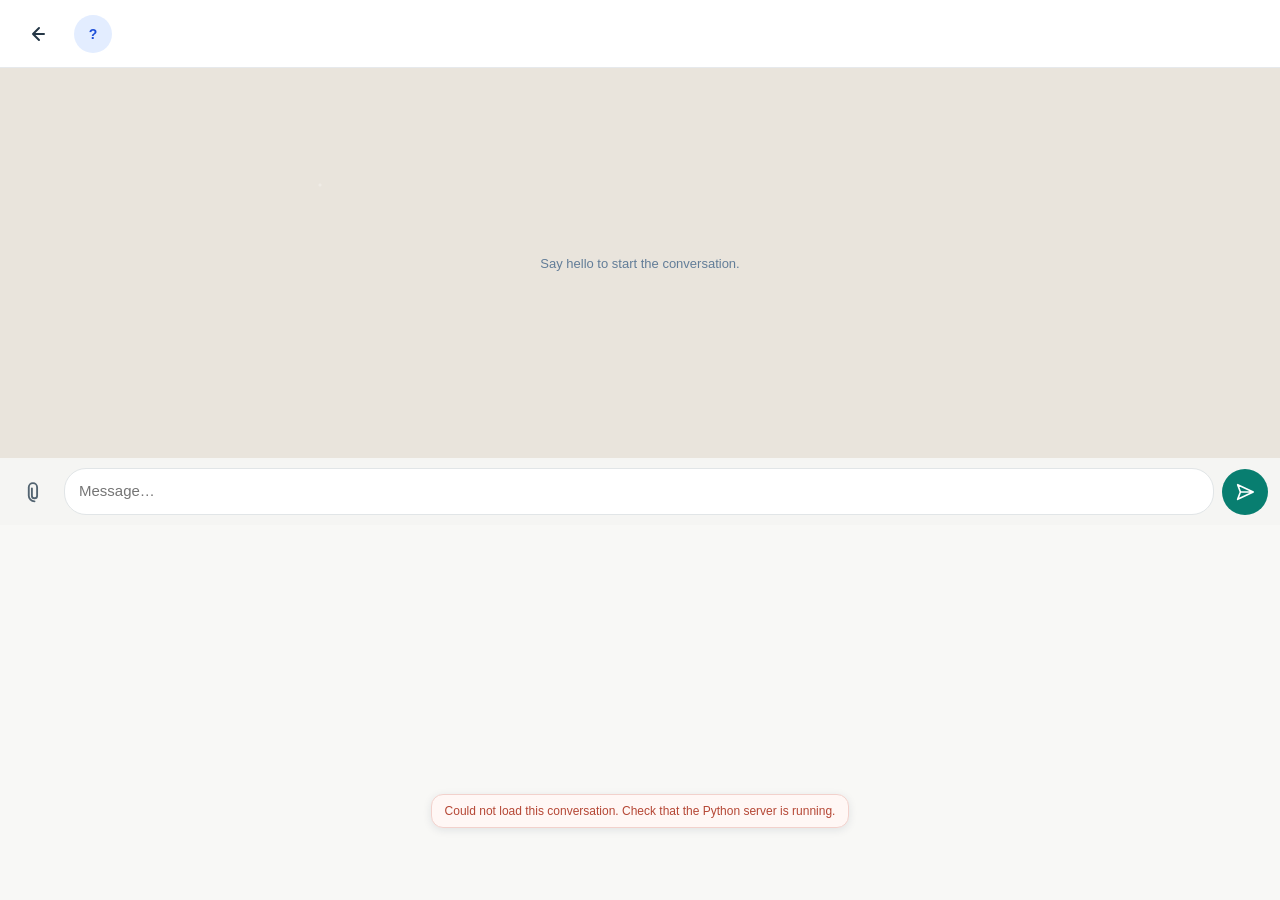
==== conversation.html @ 52c25d42 "feat: publish Murmur chat PWA Publish the current mobile-first chat app, Murmur branding, profile fe" ====
<!doctype html>
<html lang="en">
  <head>
    <meta charset="utf-8">
    <meta name="viewport" content="width=device-width, initial-scale=1">
    <meta name="theme-color" content="#176b61">
    <meta name="description" content="Private conversation history.">
    <title>Chat | Murmur</title>
    <link rel="manifest" href="./manifest.webmanifest">
    <link rel="icon" href="./icons/icon.svg" type="image/svg+xml">
    <link rel="apple-touch-icon" href="./icons/icon-192.png">
    <link rel="stylesheet" href="./styles.css">
    <script src="./app.js" defer></script>
  </head>
  <body class="conversation-body" data-page="conversation">
    <main class="page-shell conversation-shell">
      <section class="conversation-page" aria-labelledby="conversation-title">
        <header class="conversation-page-header">
          <button class="chat-back-button" id="back-to-chats-button" type="button" aria-label="Back to chats">
            <svg viewBox="0 0 24 24" aria-hidden="true"><path d="m15 18-6-6 6-6M9 12h11" /></svg>
          </button>
          <a class="thread-profile" id="thread-profile-link" href="./index.html">
            <span class="conversation-avatar thread-avatar" id="thread-avatar" aria-hidden="true">?</span>
            <div class="thread-profile-name">
              <h1 id="conversation-title"></h1>
            </div>
          </a>
        </header>

        <div class="chat-history conversation-history" id="chat-history" role="log" aria-label="Chat history" aria-live="polite" aria-relevant="additions">
          <p class="chat-empty" id="chat-empty">Say hello to start the conversation.</p>
        </div>
        <button class="button button-quiet load-older-button" id="load-older-button" type="button" hidden>Load earlier messages</button>
        <form class="chat-form conversation-form" id="chat-form">
          <label class="chat-attach-button" for="chat-image" aria-label="Attach an image">
            <svg viewBox="0 0 24 24" aria-hidden="true"><path d="M12 20.5a5.5 5.5 0 0 1-5.5-5.5V7a4 4 0 0 1 8 0v8a2.5 2.5 0 0 1-5 0V8" /></svg>
          </label>
          <input class="visually-hidden" id="chat-image" type="file" accept="image/jpeg,image/png,image/webp">
          <div class="chat-composer">
            <p class="chat-attachment-preview" id="chat-attachment-preview" hidden></p>
            <label class="visually-hidden" for="chat-message">Write a message or image caption</label>
            <textarea id="chat-message" name="message" maxlength="2000" rows="1" placeholder="Message…" enterkeyhint="send"></textarea>
          </div>
          <button class="chat-send-button" id="send-message-button" type="submit" aria-label="Send message">
            <svg viewBox="0 0 24 24" aria-hidden="true"><path d="m4 4 17 8-17 8 3-8-3-8Zm3 8h14" /></svg>
          </button>
        </form>
        <p class="chat-page-status" id="chat-status" role="status" aria-live="polite"></p>
      </section>
    </main>
  </body>
</html>
---- styles.css ----
:root {
  color-scheme: light;
  font-family: "Aptos", "Segoe UI", sans-serif;
  color: #102a43;
  background: #f5f8f7;
  font-synthesis: none;
  text-rendering: optimizeLegibility;
  -webkit-font-smoothing: antialiased;
  -moz-osx-font-smoothing: grayscale;
  font-optical-sizing: auto;
  font-weight: 400;
  --ink: #102a43;
  --muted: #627d98;
  --blue: #176b61;
}

* {
  box-sizing: border-box;
}

body {
  min-width: 320px;
  min-height: 100vh;
  min-height: 100dvh;
  margin: 0;
  background:
    radial-gradient(ellipse at 82% 10%, rgb(194 224 215 / 34%), transparent 30rem),
    #f5f8f7;
}

button {
  font: inherit;
}

[hidden] {
  display: none !important;
}

.page-shell {
  width: min(100% - 40px, 1056px);
  margin: 0 auto;
}

.auth-page {
  display: grid;
  align-items: center;
  justify-items: center;
  padding: 28px 16px;
}

.auth-shell {
  width: min(100%, 450px);
}

.auth-brand {
  margin: 0 0 26px 4px;
}

.auth-page-card {
  padding: 34px;
  border: 1px solid #e1e8f0;
  border-radius: 18px;
  background: rgb(255 255 255 / 94%);
  box-shadow: 0 18px 48px rgb(16 42 67 / 9%);
}

.auth-page-card h1 {
  margin: 12px 0;
  font-size: clamp(32px, 8vw, 42px);
  letter-spacing: -0.045em;
}

.auth-page-copy {
  margin: 0 0 24px;
  color: var(--muted);
  font-size: 14px;
  line-height: 1.6;
}

.auth-form.auth-form-single {
  gap: 0;
  padding: 0;
  border: 0;
  background: transparent;
}

.auth-form.auth-form-single label {
  margin-top: 13px;
}

.auth-form.auth-form-single input {
  margin-bottom: 0;
}

.auth-form.auth-form-single .field-hint {
  margin: 6px 0 0;
}

.auth-form.auth-form-single .button {
  width: 100%;
  min-height: 46px;
  align-self: stretch;
  margin-top: 22px;
}

.auth-page-card .auth-status {
  margin-top: 13px;
}

.status-error {
  color: #b54735 !important;
}

.auth-page-switch {
  margin: 18px 0 0;
  padding-top: 18px;
  border-top: 1px solid #e9eef4;
  color: var(--muted);
  font-size: 13px;
  text-align: center;
}

.auth-page-switch a {
  color: #1d4ed8;
  font-weight: 700;
  text-decoration: none;
}

.auth-page-switch a:hover {
  text-decoration: underline;
}

.auth-page-footnote {
  margin: 20px 0 0;
  color: var(--muted);
  font-size: 12px;
  text-align: center;
}

.topbar {
  display: flex;
  min-height: 84px;
  align-items: center;
  justify-content: space-between;
  border-bottom: 1px solid #dbe3ec;
}

.brand {
  display: inline-flex;
  align-items: center;
  gap: 11px;
  color: var(--ink);
  font-family: "Aptos Display", "Segoe UI", sans-serif;
  font-size: 16px;
  font-weight: 800;
  text-decoration: none;
}

.brand-mark {
  display: grid;
  width: 34px;
  height: 34px;
  place-items: center;
  border-radius: 11px;
  background: var(--ink);
  color: white;
  font-size: 15px;
}

.brand-logo {
  display: block;
  width: 38px;
  height: 38px;
  flex: 0 0 auto;
  border-radius: 12px;
}

.topbar-note,
.footer {
  color: var(--muted);
  font-size: 13px;
}

.welcome {
  max-width: 680px;
  padding: 76px 0 44px;
}

.eyebrow,
.card-label {
  margin: 0;
  color: var(--blue);
  font-size: 12px;
  font-weight: 700;
  letter-spacing: 0.11em;
  text-transform: uppercase;
}

h1,
h2 {
  font-family: "Aptos Display", "Segoe UI", sans-serif;
}

h1 {
  margin: 17px 0 16px;
  font-size: clamp(38px, 6vw, 60px);
  font-weight: 800;
  letter-spacing: -0.055em;
  line-height: 1.08;
}

h1 span {
  color: #486581;
}

.intro {
  max-width: 570px;
  margin: 0;
  color: #486581;
  font-size: 16px;
  line-height: 1.75;
}

.auth-panel {
  margin-bottom: 20px;
  padding: 26px;
  border: 1px solid #e1e8f0;
  border-radius: 18px;
  background: rgb(255 255 255 / 92%);
  box-shadow: 0 12px 30px rgb(16 42 67 / 4%);
}

.auth-heading {
  max-width: 610px;
}

.auth-heading h2 {
  margin: 8px 0;
}

.auth-heading .card-copy {
  margin-bottom: 20px;
}

.auth-forms {
  display: grid;
  grid-template-columns: repeat(2, minmax(0, 1fr));
  gap: 14px;
}

.auth-form {
  display: flex;
  flex-direction: column;
  align-items: stretch;
  padding: 19px;
  border: 1px solid #e9eef4;
  border-radius: 12px;
  background: #f7f9fc;
}

.auth-form h3 {
  margin: 0 0 15px;
  color: var(--ink);
  font-family: "Aptos Display", "Segoe UI", sans-serif;
  font-size: 17px;
}

.auth-form label {
  margin: 0 0 6px;
  color: #486581;
  font-size: 12px;
  font-weight: 600;
}

.auth-form input {
  width: 100%;
  min-height: 42px;
  margin-bottom: 12px;
  padding: 9px 11px;
  border: 1px solid #dbe3ec;
  border-radius: 8px;
  background: white;
  color: var(--ink);
  font: inherit;
  font-size: 13px;
}

.auth-form input:focus-visible {
  outline: 3px solid rgb(37 99 235 / 25%);
  outline-offset: 2px;
}

.field-hint {
  margin: -7px 0 12px;
  color: var(--muted);
  font-size: 11px;
  line-height: 1.45;
}

.auth-form .button {
  align-self: flex-start;
  margin-top: auto;
}

.auth-status {
  min-height: 19px;
  margin: 15px 0 0;
  color: var(--muted);
  font-size: 12px;
  line-height: 1.5;
}

.auth-status.status-error {
  color: #b54735;
}

.visually-hidden {
  position: absolute;
  width: 1px;
  height: 1px;
  overflow: hidden;
  clip: rect(0, 0, 0, 0);
  white-space: nowrap;
  clip-path: inset(50%);
}

.chat-panel {
  display: flex;
  min-height: 490px;
  flex-direction: column;
  margin-bottom: 20px;
  padding: 25px;
  border: 1px solid #e1e8f0;
  border-radius: 18px;
  background: rgb(255 255 255 / 92%);
  box-shadow: 0 12px 30px rgb(16 42 67 / 4%);
  scroll-margin-top: 20px;
}

.chat-header {
  display: flex;
  min-height: 48px;
  align-items: center;
  justify-content: space-between;
  gap: 12px;
}

.chat-header h2 {
  margin-bottom: 0;
}

.chat-account {
  display: flex;
  flex-wrap: wrap;
  align-items: center;
  justify-content: flex-end;
  gap: 8px 12px;
}

.chat-account-name {
  color: var(--ink);
  font-size: 12px;
  font-weight: 700;
}

.chat-account-profile {
  display: inline-flex;
  min-width: 0;
  align-items: center;
  gap: 8px;
  color: inherit;
  text-decoration: none;
}

.chat-account-profile:hover .chat-account-name {
  color: var(--blue);
}

.account-avatar {
  width: 34px;
  height: 34px;
  font-size: 12px;
}

.conversation-avatar,
.profile-avatar {
  position: relative;
  overflow: hidden;
}

.avatar-photo {
  position: absolute;
  inset: 0;
  width: 100%;
  height: 100%;
  border-radius: inherit;
  object-fit: cover;
}

.inbox-heading {
  padding: 48px 0 25px;
}

.inbox-heading h1 {
  margin: 10px 0 8px;
  font-size: clamp(36px, 6vw, 52px);
}

.inbox-heading h1 span {
  color: var(--blue);
}

.inbox-panel {
  min-height: 360px;
}

.inbox-page {
  width: min(100% - 48px, 960px);
  padding-bottom: 52px;
}

.inbox-page .topbar {
  min-height: 76px;
  border-bottom-color: #e4ebe8;
}

.inbox-page .brand {
  gap: 10px;
  font-size: 19px;
  letter-spacing: -0.035em;
}

.inbox-page .brand-logo {
  width: 40px;
  height: 40px;
  border-radius: 13px;
}

.inbox-page .chat-account {
  gap: 12px;
}

.inbox-page .chat-account-profile {
  padding: 5px 10px 5px 5px;
  border: 1px solid #e7ecea;
  border-radius: 999px;
  background: rgb(255 255 255 / 85%);
}

.inbox-page .chat-account-profile:hover {
  border-color: #c8ded9;
  background: white;
}

.inbox-page .account-avatar {
  width: 32px;
  height: 32px;
}

.inbox-page .signout-button {
  min-height: 38px;
  border-color: #e3e9e7;
  border-radius: 999px;
}

.inbox-page .inbox-heading {
  padding: 62px 0 34px;
}

.inbox-page .inbox-heading .eyebrow {
  color: #176b61;
  font-size: 10px;
  letter-spacing: 0.16em;
}

.inbox-page .inbox-heading h1 {
  margin: 14px 0 12px;
  font-size: clamp(42px, 6vw, 64px);
  letter-spacing: -0.065em;
  line-height: 1.04;
}

.inbox-page .inbox-heading h1 span {
  color: #77958d;
}

.inbox-page .inbox-heading .intro {
  max-width: 490px;
  font-size: 15px;
  line-height: 1.65;
}

.inbox-page .inbox-panel {
  min-height: 420px;
  margin: 0;
  padding: 27px 30px 19px;
  border-color: #e5ebe8;
  border-radius: 20px;
  background: #fff;
  box-shadow: 0 18px 55px rgb(26 61 53 / 6%);
}

.inbox-section-heading {
  display: grid;
  grid-template-columns: minmax(170px, 0.75fr) minmax(260px, 1fr);
  align-items: end;
  gap: 20px;
  padding-bottom: 24px;
  border-bottom: 1px solid #edf0ee;
}

.inbox-section-heading .card-label {
  color: #7b8c87;
  font-size: 9px;
  letter-spacing: 0.16em;
}

.inbox-section-heading h2 {
  margin: 7px 0 0;
  font-size: 24px;
  letter-spacing: -0.045em;
}

.inbox-new-chat {
  width: 100%;
  justify-self: end;
  padding: 0;
  border: 0;
  background: transparent;
}

.inbox-new-chat > label {
  margin-bottom: 7px;
  color: #51635e;
  font-size: 11px;
}

.inbox-page .new-chat-controls {
  gap: 8px;
}

.inbox-page .new-chat-controls input {
  min-height: 46px;
  padding: 10px 15px;
  border-color: #e3e9e7;
  border-radius: 12px;
  background: #f8faf9;
  font-size: 13px;
  transition: border-color 140ms ease, background-color 140ms ease, box-shadow 140ms ease;
}

.inbox-page .new-chat-controls input:focus {
  border-color: #77aaa0;
  outline: 0;
  background: #fff;
  box-shadow: 0 0 0 4px rgb(23 107 97 / 10%);
}

.inbox-start-button {
  display: inline-flex;
  min-height: 46px;
  align-items: center;
  gap: 7px;
  padding: 0 14px;
  border-radius: 12px;
  background: #176b61;
  white-space: nowrap;
}

.inbox-start-button:hover:not(:disabled) {
  background: #12584f;
}

.inbox-start-button > span:first-child {
  font-size: 20px;
  font-weight: 400;
  line-height: 1;
}

.inbox-page .new-chat-status {
  min-height: 14px;
  margin-top: 6px;
}

.inbox-page .user-search-results {
  margin-top: 7px;
  border-color: #e5ebe8;
  border-radius: 12px;
  box-shadow: 0 8px 24px rgb(16 42 67 / 8%);
}

.inbox-conversation-list {
  flex: 1;
  gap: 3px;
  padding-top: 10px;
}

.inbox-conversation-list .conversation-item {
  grid-template-columns: 48px minmax(0, 1fr) auto;
  min-height: 74px;
  padding: 12px 10px;
  border: 1px solid transparent;
  border-radius: 14px;
  transition: background-color 140ms ease, border-color 140ms ease, transform 140ms ease;
}

.inbox-conversation-list .conversation-item:hover {
  transform: translateY(-1px);
  border-color: #e8eeeb;
  background: #f8faf9;
}

.inbox-conversation-list .conversation-item-unread {
  border-color: #e3eee8;
  background: #f4f9f6;
}

.inbox-conversation-list .conversation-avatar {
  width: 48px;
  height: 48px;
  background: #e5f2ed;
  color: #176b61;
}

.inbox-conversation-list .conversation-item-name {
  font-size: 14px;
}

.inbox-conversation-list .conversation-item-preview {
  font-size: 12px;
}

.inbox-conversation-list .conversation-item-meta {
  min-width: 56px;
  align-items: flex-end;
  align-self: stretch;
  justify-content: space-between;
  padding: 3px 0;
  font-size: 11px;
}

.inbox-page .conversation-list-empty {
  display: grid;
  min-height: 205px;
  align-content: center;
  justify-items: center;
  gap: 9px;
  padding: 24px 10px;
  color: #71817b;
  text-align: center;
}

.inbox-empty-icon {
  display: grid;
  width: 52px;
  height: 52px;
  place-items: center;
  margin-bottom: 3px;
  border-radius: 18px;
  background: #eaf4f0;
  color: #176b61;
  font-size: 26px;
}

.inbox-page .conversation-list-empty strong {
  color: #314b43;
  font-size: 15px;
}

.inbox-page .conversation-list-empty > span:last-child {
  max-width: 270px;
  font-size: 12px;
  line-height: 1.55;
}

.inbox-page > .chat-connection {
  align-self: flex-end;
  margin-top: 10px;
  color: #74857f;
  font-size: 10px;
}

.inbox-page > .chat-connection::before {
  width: 6px;
  height: 6px;
}

.inbox-page > .chat-connection.status-error {
  align-self: stretch;
  justify-content: center;
  margin: 12px 0 0;
  padding: 10px 12px;
  border: 1px solid #f2d1cc;
  border-radius: 10px;
  background: #fff7f5;
  font-size: 12px;
}

.inbox-feature-grid {
  margin: 20px 0;
}

.inbox-feature-grid .feature-card {
  min-height: 320px;
}

.conversation-shell {
  max-width: 920px;
}

.conversation-page {
  display: flex;
  min-height: min(730px, calc(100vh - 150px));
  min-height: min(730px, calc(100dvh - 150px));
  flex-direction: column;
  margin: 30px 0 20px;
  padding: 24px;
  border: 1px solid #e1e8f0;
  border-radius: 18px;
  background: rgb(255 255 255 / 94%);
  box-shadow: 0 12px 30px rgb(16 42 67 / 4%);
}

.conversation-page-header {
  display: grid;
  grid-template-columns: auto minmax(0, 1fr) auto;
  align-items: center;
  gap: 16px;
  padding-bottom: 16px;
  border-bottom: 1px solid #e9eef4;
}

.conversation-page-header .back-to-chats-button {
  justify-self: start;
}

.conversation-page-header .thread-person {
  min-width: 0;
}

.conversation-page-header .thread-person h1 {
  overflow: hidden;
  margin: 5px 0 0;
  font-size: 20px;
  letter-spacing: -0.02em;
  text-overflow: ellipsis;
  white-space: nowrap;
}

.conversation-page-header .chat-connection {
  justify-self: end;
}

.conversation-header-actions {
  display: flex;
  min-width: 0;
  align-items: flex-end;
  flex-direction: column;
  gap: 6px;
}

.conversation-header-actions .notification-toggle {
  min-height: 34px;
  padding: 0 10px;
  font-size: 11px;
}

.notification-status {
  min-height: 14px;
  margin: 0;
  color: var(--muted);
  font-size: 10px;
  line-height: 1.4;
  text-align: right;
}

.notification-status.status-error {
  color: #b54735;
}

.conversation-history {
  max-height: none;
  min-height: 260px;
  margin: 18px 0 12px;
}

.conversation-form {
  padding-top: 5px;
}

.conversation-body {
  overflow: hidden;
  background: #e9e4dc;
}

.conversation-body .conversation-shell {
  width: 100%;
  max-width: none;
  height: 100vh;
  height: 100dvh;
  margin: 0;
}

.conversation-body .conversation-page {
  width: 100%;
  height: 100%;
  min-height: 0;
  margin: 0;
  padding: 0;
  overflow: hidden;
  border: 0;
  border-radius: 0;
  background: #f8f8f6;
  box-shadow: none;
}

.conversation-body .conversation-page-header {
  display: flex;
  min-height: 68px;
  flex: 0 0 auto;
  gap: 8px;
  padding: 8px 14px;
  border-bottom: 1px solid #e6e9ec;
  background: #fff;
}

.chat-back-button {
  display: grid;
  width: 44px;
  height: 44px;
  flex: 0 0 auto;
  place-items: center;
  border: 0;
  border-radius: 50%;
  background: transparent;
  color: #253746;
  cursor: pointer;
}

.chat-back-button:hover,
.chat-back-button:focus-visible {
  background: #f0f3f5;
}

.chat-back-button:focus-visible,
.thread-profile:focus-visible {
  outline: 3px solid rgb(37 99 235 / 30%);
  outline-offset: 2px;
}

.chat-back-button svg {
  width: 24px;
  height: 24px;
  fill: none;
  stroke: currentColor;
  stroke-linecap: round;
  stroke-linejoin: round;
  stroke-width: 2;
}

.thread-profile {
  display: flex;
  min-width: 0;
  flex: 1;
  align-items: center;
  gap: 11px;
  padding: 2px 8px;
  border-radius: 12px;
  color: var(--ink);
  text-decoration: none;
}

.thread-profile:hover {
  background: #f7f9fa;
}

.thread-avatar {
  width: 46px;
  height: 46px;
}

.thread-profile-name {
  display: grid;
  min-width: 0;
  gap: 3px;
  font-size: 15px;
  font-weight: 700;
}

.thread-profile-name h1 {
  overflow: hidden;
  margin: 0;
  color: var(--ink);
  font-family: inherit;
  font-size: 15px;
  font-weight: 700;
  letter-spacing: 0;
  text-overflow: ellipsis;
  white-space: nowrap;
}

.conversation-body .conversation-history {
  min-height: 0;
  margin: 0;
  padding: 16px clamp(12px, 4vw, 48px);
  border: 0;
  border-radius: 0;
  background:
    radial-gradient(circle at 25% 30%, rgb(255 255 255 / 28%) 0 1px, transparent 2px),
    #e9e4dc;
}

.conversation-body .chat-message {
  max-width: min(82%, 560px);
  padding: 8px 10px;
  border-color: #e4e7e9;
  border-radius: 12px 12px 12px 3px;
  box-shadow: 0 1px 1px rgb(16 42 67 / 7%);
}

.conversation-body .chat-message-own {
  border-color: #d4ead8;
  border-radius: 12px 12px 3px 12px;
  background: #d9fdd3;
}

.chat-message-image-link {
  display: block;
  max-width: min(100%, 480px);
  margin: 5px 0;
  overflow: hidden;
  border-radius: 8px;
}

.chat-message-image {
  display: block;
  width: 100%;
  max-height: min(55vh, 500px);
  object-fit: contain;
}

.conversation-body .conversation-form {
  flex: 0 0 auto;
  align-items: flex-end;
  gap: 8px;
  margin: 0;
  padding: 10px 12px calc(10px + env(safe-area-inset-bottom));
  background: #f5f5f3;
}

.chat-attach-button {
  display: grid;
  width: 44px;
  height: 44px;
  flex: 0 0 auto;
  place-items: center;
  border-radius: 50%;
  color: #536471;
  cursor: pointer;
}

.chat-attach-button:hover,
.chat-attach-button:focus-within {
  background: #e9ecee;
}

.chat-attach-button svg {
  width: 25px;
  height: 25px;
  fill: none;
  stroke: currentColor;
  stroke-linecap: round;
  stroke-linejoin: round;
  stroke-width: 1.8;
}

.chat-composer {
  display: flex;
  min-width: 0;
  min-height: 44px;
  flex: 1;
  align-items: stretch;
  flex-direction: column;
  padding: 0 14px;
  border: 1px solid #e1e5e7;
  border-radius: 22px;
  background: #fff;
}

.chat-composer .chat-message-input,
.conversation-body .chat-form textarea {
  width: 100%;
  min-width: 0;
  min-height: 42px;
  max-height: 130px;
  padding: 11px 0;
  resize: none;
  border: 0;
  border-radius: 0;
  outline: 0;
  background: transparent;
  font-size: 15px;
}

.conversation-body .chat-form textarea:focus-visible {
  outline: 0;
}

.chat-attachment-preview {
  overflow: hidden;
  margin: 8px 0 0;
  color: var(--muted);
  font-size: 12px;
  text-overflow: ellipsis;
  white-space: nowrap;
}

.chat-send-button {
  display: grid;
  width: 46px;
  height: 46px;
  flex: 0 0 auto;
  place-items: center;
  border: 0;
  border-radius: 50%;
  background: #087e70;
  color: #fff;
  cursor: pointer;
}

.chat-send-button:hover:not(:disabled) {
  background: #066b60;
}

.chat-send-button:focus-visible {
  outline: 3px solid rgb(8 126 112 / 35%);
  outline-offset: 2px;
}

.chat-send-button:disabled {
  cursor: wait;
  opacity: 0.6;
}

.chat-send-button svg {
  width: 22px;
  height: 22px;
  fill: none;
  stroke: currentColor;
  stroke-linecap: round;
  stroke-linejoin: round;
  stroke-width: 1.8;
}

.chat-page-status {
  position: fixed;
  z-index: 2;
  right: 12px;
  bottom: calc(72px + env(safe-area-inset-bottom));
  left: 12px;
  width: fit-content;
  max-width: calc(100% - 24px);
  margin: 0 auto;
  padding: 0;
  color: var(--muted);
  font-size: 12px;
  pointer-events: none;
}

.chat-page-status:not(.status-error) {
  visibility: hidden;
}

.chat-page-status.status-error {
  padding: 9px 13px;
  border: 1px solid #f2d1cc;
  border-radius: 12px;
  background: #fff7f5;
  box-shadow: 0 2px 8px rgb(16 42 67 / 10%);
}

.profile-shell {
  width: min(100% - 32px, 500px);
  min-height: 100vh;
  min-height: 100dvh;
  padding: 24px 0;
}

.profile-back-button {
  display: inline-flex;
  align-items: center;
  gap: 8px;
  margin-bottom: 24px;
  text-decoration: none;
}

.profile-card {
  display: flex;
  min-height: 390px;
  align-items: center;
  flex-direction: column;
  justify-content: center;
  padding: 32px 22px;
  border: 1px solid #e1e8f0;
  border-radius: 20px;
  background: rgb(255 255 255 / 94%);
  box-shadow: 0 12px 30px rgb(16 42 67 / 6%);
  text-align: center;
}

.profile-avatar {
  display: grid;
  width: 132px;
  height: 132px;
  place-items: center;
  border-radius: 50%;
  background: #e3edff;
  color: #1d4ed8;
  font-size: 48px;
  font-weight: 700;
}

.profile-card h1 {
  max-width: 100%;
  margin: 20px 0 4px;
  overflow-wrap: anywhere;
  font-size: clamp(25px, 7vw, 34px);
}

.profile-label {
  margin: 0;
  color: var(--muted);
  font-size: 13px;
}

.profile-photo-form {
  display: grid;
  justify-items: center;
  gap: 12px;
  margin-top: 24px;
}

.profile-photo-button {
  display: inline-flex;
  align-items: center;
}

.profile-photo-selection {
  max-width: 100%;
  margin: 0;
  overflow-wrap: anywhere;
  color: var(--muted);
  font-size: 12px;
}

.profile-status {
  min-height: 18px;
  margin: 14px 0 0;
  color: var(--muted);
  font-size: 12px;
}

.profile-status.status-error {
  color: #b54735;
}

.chat-layout {
  display: grid;
  min-height: 410px;
  flex: 1;
  grid-template-columns: minmax(230px, 0.8fr) minmax(0, 1.5fr);
  margin-top: 20px;
  overflow: hidden;
  border: 1px solid #e1e8f0;
  border-radius: 13px;
  background: white;
}

.chat-sidebar {
  display: flex;
  min-width: 0;
  flex-direction: column;
  padding: 15px;
  border-right: 1px solid #e1e8f0;
  background: #fbfcfe;
}

.new-chat-form {
  padding-bottom: 15px;
  border-bottom: 1px solid #e9eef4;
}

.new-chat-form label,
.conversation-list-label {
  display: block;
  margin: 0 0 8px;
  color: #486581;
  font-size: 12px;
  font-weight: 700;
}

.new-chat-controls {
  display: flex;
  gap: 7px;
}

.new-chat-controls input {
  width: 100%;
  min-width: 0;
  min-height: 40px;
  padding: 8px 10px;
  border: 1px solid #dbe3ec;
  border-radius: 8px;
  color: var(--ink);
  font: inherit;
  font-size: 12px;
}

.new-chat-controls input:focus-visible {
  outline: 3px solid rgb(37 99 235 / 25%);
  outline-offset: 2px;
}

.new-chat-controls .button {
  min-height: 40px;
  padding: 0 12px;
  font-size: 12px;
}

.user-search-results {
  display: grid;
  max-height: 270px;
  overflow-y: auto;
  margin: 8px 0 0;
  padding: 0;
  border: 1px solid #e1e8f0;
  border-radius: 10px;
  background: white;
  list-style: none;
}

.user-search-results[hidden] {
  display: none;
}

.user-search-results li + li {
  border-top: 1px solid #e9eef4;
}

.user-search-result {
  display: grid;
  width: 100%;
  min-height: 56px;
  grid-template-columns: 38px minmax(0, 1fr) auto;
  align-items: center;
  gap: 10px;
  padding: 8px 10px;
  border: 0;
  background: transparent;
  color: var(--ink);
  cursor: pointer;
  text-align: left;
}

.user-search-result:hover,
.user-search-result:focus-visible {
  background: #f3f7ff;
}

.user-search-result:focus-visible {
  outline: 3px solid rgb(37 99 235 / 30%);
  outline-offset: -3px;
}

.user-search-result-name {
  overflow: hidden;
  font-size: 13px;
  font-weight: 700;
  text-overflow: ellipsis;
  white-space: nowrap;
}

.user-search-result-action {
  color: #2563eb;
  font-size: 12px;
  font-weight: 700;
}

.new-chat-status {
  min-height: 16px;
  margin: 7px 0 0;
  color: var(--muted);
  font-size: 11px;
  line-height: 1.45;
}

.new-chat-status.status-error {
  color: #b54735;
}

.conversation-list-label {
  margin: 15px 0 7px;
}

.conversation-list {
  display: flex;
  min-height: 0;
  flex-direction: column;
  gap: 4px;
  overflow-y: auto;
}

.conversation-list-empty {
  margin: 8px 0;
  color: var(--muted);
  font-size: 12px;
  line-height: 1.5;
}

.conversation-item {
  display: grid;
  width: 100%;
  min-width: 0;
  grid-template-columns: 38px minmax(0, 1fr) auto;
  align-items: center;
  gap: 10px;
  padding: 9px 8px;
  border: 0;
  border-radius: 10px;
  background: transparent;
  color: inherit;
  cursor: pointer;
  text-align: left;
}

.conversation-item:hover,
.conversation-item-active {
  background: #edf4ff;
}

.conversation-item-unread .conversation-item-name,
.conversation-item-unread .conversation-item-preview {
  color: var(--ink);
  font-weight: 700;
}

.conversation-item:focus-visible {
  outline: 3px solid rgb(37 99 235 / 30%);
  outline-offset: 1px;
}

.conversation-avatar {
  display: grid;
  width: 38px;
  height: 38px;
  flex: 0 0 auto;
  place-items: center;
  border-radius: 50%;
  background: #e3edff;
  color: #1d4ed8;
  font-size: 14px;
  font-weight: 700;
}

.conversation-item-details {
  display: grid;
  min-width: 0;
  gap: 4px;
}

.conversation-item-name,
.conversation-item-preview {
  overflow: hidden;
  text-overflow: ellipsis;
  white-space: nowrap;
}

.conversation-item-name {
  color: var(--ink);
  font-size: 12px;
  font-weight: 700;
}

.conversation-item-preview {
  color: var(--muted);
  font-size: 11px;
}

.conversation-item-meta {
  display: flex;
  align-items: flex-end;
  flex-direction: column;
  gap: 5px;
  color: var(--muted);
  font-size: 10px;
}

.conversation-unread {
  display: grid;
  min-width: 19px;
  height: 19px;
  place-items: center;
  padding: 0 5px;
  border-radius: 10px;
  background: #16845b;
  color: white;
  font-size: 10px;
  font-weight: 700;
}

.chat-thread {
  display: flex;
  min-width: 0;
  flex-direction: column;
  padding: 12px;
}

.thread-header {
  display: flex;
  min-height: 49px;
  align-items: center;
  gap: 12px;
  padding: 0 2px 10px;
  border-bottom: 1px solid #e9eef4;
}

.back-to-chats-button {
  margin: 0;
  padding: 0 10px;
  font-size: 11px;
}

.thread-person {
  display: flex;
  min-width: 0;
  align-items: center;
  gap: 10px;
}

.thread-person h3 {
  margin: 0;
  color: var(--ink);
  font-size: 14px;
}

.thread-person p {
  margin: 3px 0 0;
  color: var(--muted);
  font-size: 10px;
}

.chat-welcome {
  display: flex;
  min-width: 0;
  align-items: center;
  justify-content: center;
  flex-direction: column;
  padding: 24px;
  color: var(--muted);
  text-align: center;
}

.chat-welcome h3 {
  margin: 13px 0 6px;
  color: var(--ink);
  font-size: 16px;
}

.chat-welcome p {
  max-width: 240px;
  margin: 0;
  font-size: 12px;
  line-height: 1.6;
}

.welcome-chat-icon {
  display: grid;
  width: 52px;
  height: 52px;
  place-items: center;
  border-radius: 50%;
  background: #edf4ff;
  color: #2563eb;
  font-size: 23px;
}

.signout-button {
  min-height: 34px;
  padding: 0 11px;
  font-size: 11px;
}

.chat-connection {
  display: flex;
  align-items: center;
  gap: 7px;
  margin: 0;
  color: #16845b;
  font-size: 12px;
}

.chat-connection::before {
  width: 7px;
  height: 7px;
  border-radius: 50%;
  background: currentColor;
  content: "";
}

.chat-connection.status-error {
  color: #b54735;
}

.chat-history {
  display: flex;
  min-height: 220px;
  max-height: 390px;
  flex: 1;
  flex-direction: column;
  gap: 13px;
  overflow-y: auto;
  overscroll-behavior: contain;
  margin: 20px 0 12px;
  padding: 17px;
  border: 1px solid #e9eef4;
  border-radius: 12px;
  background: #f7f9fc;
}

.chat-empty {
  margin: auto;
  color: var(--muted);
  font-size: 13px;
  text-align: center;
}

.chat-message {
  width: fit-content;
  max-width: min(82%, 540px);
  align-self: flex-start;
  padding: 10px 13px;
  border: 1px solid #e1e8f0;
  border-radius: 13px 13px 13px 4px;
  background: white;
  overflow-wrap: anywhere;
}

.chat-message-own {
  align-self: flex-end;
  border-color: #d9e7ff;
  border-radius: 13px 13px 4px 13px;
  background: #edf4ff;
}

.chat-message-details {
  display: flex;
  align-items: baseline;
  gap: 9px;
  margin-bottom: 4px;
}

.chat-message-sender {
  color: #2563eb;
  font-size: 11px;
  font-weight: 700;
}

.chat-message-time {
  color: #829ab1;
  font-size: 10px;
}

.chat-message-body {
  margin: 0;
  color: var(--ink);
  font-size: 13px;
  line-height: 1.55;
  white-space: pre-wrap;
}

.chat-message-receipt {
  display: block;
  margin-top: 4px;
  color: var(--muted);
  font-size: 10px;
  line-height: 1.2;
  text-align: right;
}

.chat-message-receipt-read {
  color: #2563eb;
  font-weight: 700;
}

.load-older-button {
  min-height: 36px;
  align-self: center;
  margin-bottom: 10px;
  font-size: 12px;
}

.chat-form {
  display: flex;
  align-items: flex-end;
  gap: 10px;
}

.chat-form textarea {
  display: block;
  width: 100%;
  min-height: 45px;
  max-height: 150px;
  resize: vertical;
  padding: 12px;
  border: 1px solid #dbe3ec;
  border-radius: 10px;
  background: white;
  color: var(--ink);
  font: inherit;
  font-size: 13px;
  line-height: 1.5;
}

.chat-form textarea:focus-visible {
  outline: 3px solid rgb(37 99 235 / 25%);
  outline-offset: 2px;
}

.send-button {
  min-height: 45px;
  flex: 0 0 auto;
}

.chat-footnote {
  margin: 11px 0 0;
  color: var(--muted);
  font-size: 11px;
  line-height: 1.5;
}

.feature-grid {
  display: grid;
  grid-template-columns: repeat(2, minmax(0, 1fr));
  gap: 18px;
}

.feature-card {
  display: flex;
  min-height: 360px;
  flex-direction: column;
  align-items: flex-start;
  padding: 27px;
  border: 1px solid #e1e8f0;
  border-radius: 18px;
  background: rgb(255 255 255 / 88%);
  box-shadow: 0 12px 30px rgb(16 42 67 / 4%);
}

.card-icon {
  display: grid;
  width: 44px;
  height: 44px;
  place-items: center;
  margin-bottom: 25px;
  border-radius: 13px;
}

.card-icon svg {
  width: 22px;
  height: 22px;
  fill: none;
  stroke: currentColor;
  stroke-linecap: round;
  stroke-linejoin: round;
  stroke-width: 1.7;
}

.install-icon {
  background: #eaf1ff;
  color: #2563eb;
}

.notification-icon {
  background: #e9f8f2;
  color: #16845b;
}

.card-label {
  font-size: 10px;
  letter-spacing: 0.1em;
}

h2 {
  margin: 8px 0;
  font-size: 22px;
  font-weight: 700;
  letter-spacing: -0.03em;
}

.card-copy {
  margin: 0 0 22px;
  color: var(--muted);
  font-size: 14px;
  line-height: 1.65;
}

.ios-install-guide {
  width: 100%;
  margin: -5px 0 4px;
  padding: 15px;
  border: 1px solid #dbe7f8;
  border-radius: 12px;
  background: #f6f9ff;
}

.ios-guide-title {
  margin: 0 0 12px;
  color: var(--ink);
  font-size: 13px;
  font-weight: 700;
}

.ios-install-steps {
  display: grid;
  gap: 12px;
  margin: 0;
  padding: 0;
  list-style: none;
}

.ios-install-steps li {
  display: grid;
  grid-template-columns: 22px minmax(0, 1fr);
  align-items: start;
  gap: 9px;
  color: #486581;
  font-size: 12px;
  line-height: 1.55;
}

.step-number {
  display: grid;
  width: 21px;
  height: 21px;
  place-items: center;
  border-radius: 50%;
  background: #e3edff;
  color: #1d4ed8;
  font-size: 11px;
  font-weight: 700;
}

.ios-install-steps strong {
  color: var(--ink);
}

.share-icon {
  width: 16px;
  height: 16px;
  margin: 0 2px -4px;
  fill: none;
  stroke: #2563eb;
  stroke-linecap: round;
  stroke-linejoin: round;
  stroke-width: 1.7;
}

.ios-browser-note {
  margin: 12px 0 0;
  color: #8a4b13;
  font-size: 12px;
  line-height: 1.5;
}

.button {
  min-height: 42px;
  padding: 0 16px;
  border: 1px solid transparent;
  border-radius: 9px;
  cursor: pointer;
  font-size: 13px;
  font-weight: 700;
  transition: background-color 140ms ease, border-color 140ms ease, transform 140ms ease;
}

.button:hover:not(:disabled) {
  transform: translateY(-1px);
}

.button:focus-visible {
  outline: 3px solid rgb(23 107 97 / 32%);
  outline-offset: 3px;
}

.button-primary {
  background: var(--blue);
  color: white;
}

.button-primary:hover:not(:disabled) {
  background: #12584f;
}

.button-secondary {
  background: #e9f8f2;
  color: #126b4b;
}

.button-secondary:hover:not(:disabled) {
  background: #d8f2e8;
}

.button-quiet {
  border-color: #dbe3ec;
  background: white;
  color: var(--ink);
}

.auth-page .button-quiet {
  margin-top: 8px;
}

.button-quiet:hover:not(:disabled) {
  background: #f5f7fa;
}

.button:disabled {
  cursor: not-allowed;
  opacity: 0.48;
}

.button[hidden] {
  display: none;
}

.card-status {
  min-height: 19px;
  margin: auto 0 0;
  padding-top: 15px;
  color: var(--muted);
  font-size: 12px;
  line-height: 1.5;
}

.privacy-note {
  display: flex;
  align-items: center;
  gap: 9px;
  margin: 24px 0 42px;
  color: #486581;
  font-size: 12px;
}

.privacy-note svg {
  width: 18px;
  height: 18px;
  flex: 0 0 auto;
  fill: none;
  stroke: #16845b;
  stroke-linecap: round;
  stroke-linejoin: round;
  stroke-width: 1.5;
}

.footer {
  padding: 19px 0 28px;
  border-top: 1px solid #dbe3ec;
  font-size: 12px;
}

@media (max-width: 680px) {
  .page-shell {
    width: min(100% - 24px, 500px);
  }

  .topbar {
    min-height: 70px;
  }

  .topbar-note {
    max-width: 125px;
    text-align: right;
  }

  .welcome {
    padding: 58px 0 31px;
  }

  .intro {
    font-size: 15px;
  }

  .auth-panel {
    padding: 19px;
  }

  .auth-forms {
    grid-template-columns: 1fr;
    gap: 11px;
  }

  .auth-form {
    padding: 16px;
  }

  .chat-panel {
    min-height: 450px;
    padding: 18px;
  }

  .chat-history {
    min-height: 210px;
    max-height: 52vh;
    padding: 12px;
  }

  .chat-header {
    align-items: flex-start;
  }

  .chat-layout {
    min-height: 470px;
    grid-template-columns: minmax(0, 1fr);
  }

  .chat-sidebar {
    border-right: 0;
  }

  .chat-sidebar-collapsed {
    display: none;
  }

  .chat-panel-has-thread .chat-thread {
    min-height: 470px;
  }

  .chat-account {
    max-width: 60%;
  }

  .auth-page {
    align-items: start;
    padding-top: 18px;
  }

  .auth-page-card {
    padding: 24px;
  }

  .inbox-heading {
    padding: 38px 0 20px;
  }

  .inbox-panel {
    min-height: 330px;
    padding: 18px;
  }

  .inbox-section-heading {
    flex-direction: column;
    gap: 14px;
  }

  .inbox-new-chat {
    width: 100%;
  }

  .conversation-page {
    min-height: calc(100vh - 105px);
    min-height: calc(100dvh - 105px);
    margin: 18px 0;
    padding: 14px;
  }

  .conversation-page-header {
    grid-template-columns: auto minmax(0, 1fr);
    gap: 10px;
  }

  .conversation-page-header .thread-person {
    grid-column: 1 / -1;
    grid-row: 2;
  }

  .conversation-header-actions {
    grid-column: 2;
    grid-row: 1;
    align-items: flex-end;
  }

  .conversation-page-header .chat-connection {
    flex: initial;
    justify-content: flex-end;
  }

  .conversation-history {
    min-height: 220px;
    max-height: none;
    flex: 1;
  }

  .conversation-form {
    gap: 8px;
  }

  .chat-connection {
    flex: 0 0 100%;
    justify-content: flex-end;
  }

  .chat-message {
    max-width: 92%;
  }

  .feature-grid {
    grid-template-columns: 1fr;
    gap: 13px;
  }

  .feature-card {
    min-height: 330px;
    padding: 23px;
  }

  .privacy-note {
    align-items: flex-start;
    line-height: 1.5;
  }
}

@media (max-width: 380px) {
  .chat-account {
    max-width: 68%;
    gap: 6px;
  }

  .chat-account-name {
    overflow: hidden;
    max-width: 120px;
    text-overflow: ellipsis;
    white-space: nowrap;
  }

  .inbox-panel {
    padding: 14px;
  }

  .new-chat-controls {
    gap: 6px;
  }

  .new-chat-controls .button {
    padding: 0 9px;
  }

  .conversation-page {
    padding: 11px;
  }

  .conversation-page-header .back-to-chats-button {
    padding: 0 8px;
    font-size: 10px;
  }

  .conversation-header-actions .notification-toggle {
    max-width: 150px;
    padding: 0 8px;
    font-size: 10px;
  }

  .chat-form {
    align-items: stretch;
  }

  .chat-form textarea {
    min-width: 0;
  }

  .send-button {
    padding: 0 12px;
  }
}

@media (prefers-reduced-motion: reduce) {
  *,
  *::before,
  *::after {
    scroll-behavior: auto !important;
    transition-duration: 0.01ms !important;
  }
}

.notification-settings {
  display: grid;
  width: 100%;
  grid-template-columns: minmax(0, 1fr) auto;
  align-items: center;
  gap: 8px 14px;
  margin-top: 26px;
  padding-top: 22px;
  border-top: 1px solid #e9efec;
  text-align: left;
}

.notification-settings-copy {
  grid-column: 1 / -1;
}

.notification-settings-copy h2 {
  margin: 0;
  color: #243e35;
  font-size: 16px;
  letter-spacing: -0.02em;
}

.notification-settings-copy p {
  margin: 6px 0 0;
  color: #74817c;
  font-size: 12px;
  line-height: 1.55;
}

.notification-settings .button {
  min-height: 40px;
  font-size: 12px;
}

.notification-settings-status {
  min-height: 16px;
  grid-column: 1 / -1;
  margin: 1px 0 0;
  color: #59766a;
  font-size: 11px;
  line-height: 1.5;
}

.notification-settings-status.status-error {
  color: #b54735;
}

@media (max-width: 680px) {
  .inbox-page {
    width: min(100% - 24px, 500px);
    padding-bottom: 32px;
  }

  .inbox-page .inbox-heading {
    padding: 45px 0 24px;
  }

  .inbox-page .inbox-heading h1 {
    font-size: clamp(40px, 10vw, 56px);
  }

  .inbox-page .inbox-panel {
    min-height: 390px;
    padding: 20px 18px 15px;
    border-radius: 18px;
  }

  .inbox-page .inbox-section-heading {
    grid-template-columns: minmax(0, 1fr);
    gap: 17px;
    padding-bottom: 19px;
  }

  .inbox-page .inbox-section-heading h2 {
    font-size: 22px;
  }

  .inbox-page .inbox-new-chat {
    width: 100%;
  }
}

@media (max-width: 380px) {
  .inbox-page {
    width: min(100% - 20px, 500px);
  }

  .inbox-page .topbar {
    min-height: 64px;
  }

  .inbox-page .brand {
    gap: 7px;
    font-size: 17px;
  }

  .inbox-page .brand-logo {
    width: 34px;
    height: 34px;
  }

  .inbox-page .chat-account {
    gap: 5px;
  }

  .inbox-page .chat-account-profile {
    gap: 5px;
    padding-right: 6px;
  }

  .inbox-page .chat-account-name {
    max-width: 68px;
    font-size: 11px;
  }

  .inbox-page .signout-button {
    min-height: 34px;
    padding: 0 8px;
    font-size: 10px;
  }

  .inbox-page .inbox-panel {
    padding: 17px 13px 13px;
  }

  .inbox-page .new-chat-controls {
    gap: 6px;
  }

  .inbox-page .new-chat-controls input {
    min-width: 0;
    padding: 9px 11px;
    font-size: 12px;
  }

  .inbox-page .inbox-start-button {
    gap: 4px;
    padding: 0 10px;
    font-size: 11px;
  }

  .notification-settings {
    grid-template-columns: minmax(0, 1fr);
  }

  .notification-settings .button {
    justify-self: stretch;
  }
}
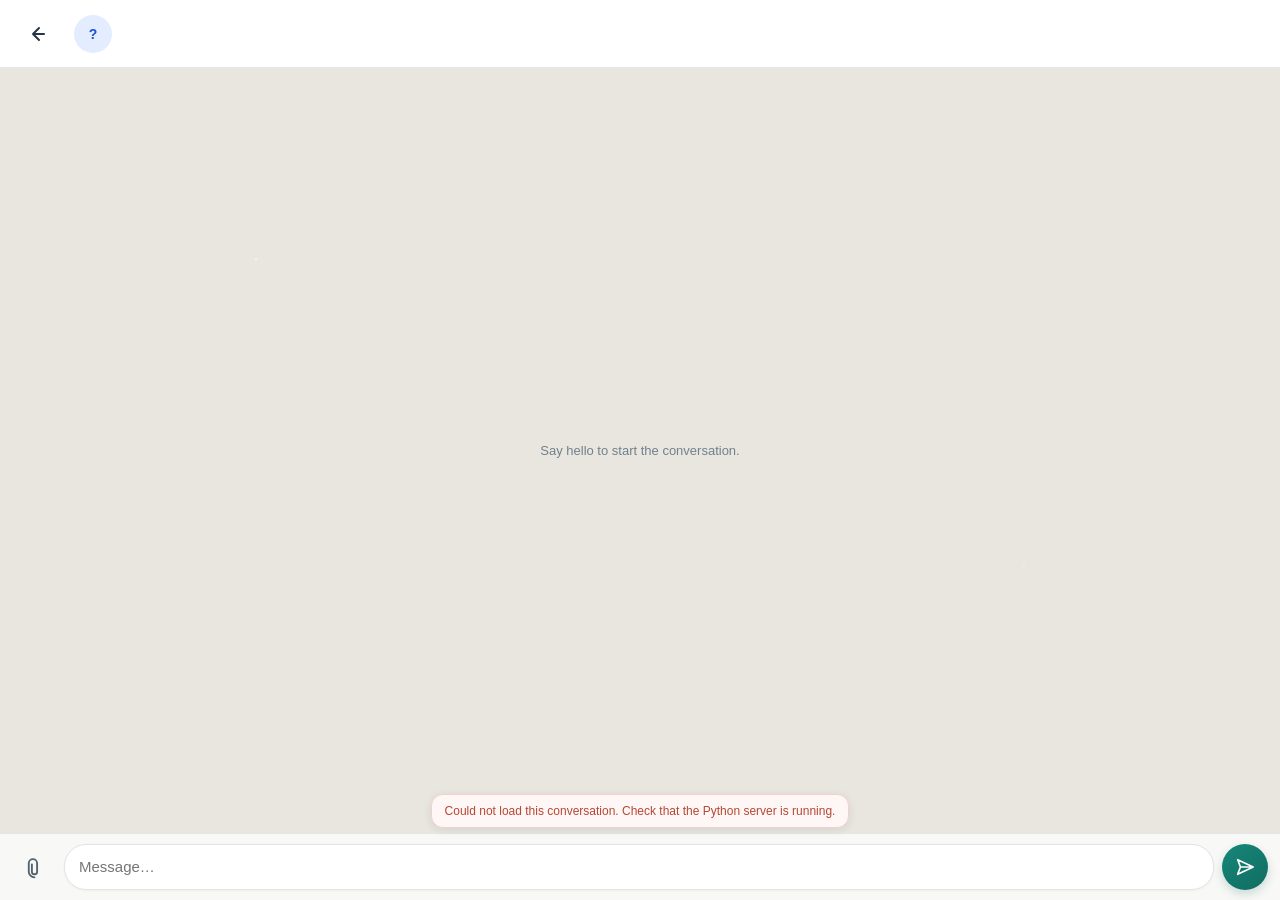
==== commit 02d5472b: "feat: upgrade notifications and refresh app UI Add opt-in Web Push support and polish Murmur's respo" ====
--- a/conversation.html
+++ b/conversation.html
@@ -1,8 +1,8 @@
 <!doctype html>
-<html lang="en">
+<html lang="en" class="chat-fullscreen">
   <head>
     <meta charset="utf-8">
-    <meta name="viewport" content="width=device-width, initial-scale=1">
+    <meta name="viewport" content="width=device-width, initial-scale=1, viewport-fit=cover">
     <meta name="theme-color" content="#176b61">
     <meta name="description" content="Private conversation history.">
     <title>Chat | Murmur</title>
--- a/styles.css
+++ b/styles.css
@@ -789,16 +789,26 @@
 }
 
 .conversation-body {
+  width: 100%;
+  height: 100%;
+  min-height: 0;
   overflow: hidden;
+  overscroll-behavior: none;
   background: #e9e4dc;
+}
+
+html.chat-fullscreen {
+  height: 100%;
+  overflow: hidden;
 }
 
 .conversation-body .conversation-shell {
   width: 100%;
   max-width: none;
-  height: 100vh;
-  height: 100dvh;
+  height: var(--chat-viewport-height, 100dvh);
+  min-height: 0;
   margin: 0;
+  overflow: hidden;
 }
 
 .conversation-body .conversation-page {
@@ -818,8 +828,9 @@
   display: flex;
   min-height: 68px;
   flex: 0 0 auto;
+  min-width: 0;
   gap: 8px;
-  padding: 8px 14px;
+  padding: calc(8px + env(safe-area-inset-top)) calc(14px + env(safe-area-inset-right)) 8px calc(14px + env(safe-area-inset-left));
   border-bottom: 1px solid #e6e9ec;
   background: #fff;
 }
@@ -900,18 +911,22 @@
 }
 
 .conversation-body .conversation-history {
+  max-height: none;
   min-height: 0;
+  flex: 1 1 auto;
   margin: 0;
-  padding: 16px clamp(12px, 4vw, 48px);
+  padding: 16px max(12px, env(safe-area-inset-right)) 16px max(12px, env(safe-area-inset-left));
   border: 0;
   border-radius: 0;
   background:
     radial-gradient(circle at 25% 30%, rgb(255 255 255 / 28%) 0 1px, transparent 2px),
     #e9e4dc;
+  overscroll-behavior: contain;
 }
 
 .conversation-body .chat-message {
-  max-width: min(82%, 560px);
+  max-width: min(88%, 560px);
+  min-width: 0;
   padding: 8px 10px;
   border-color: #e4e7e9;
   border-radius: 12px 12px 12px 3px;
@@ -941,10 +956,11 @@
 
 .conversation-body .conversation-form {
   flex: 0 0 auto;
+  min-width: 0;
   align-items: flex-end;
   gap: 8px;
   margin: 0;
-  padding: 10px 12px calc(10px + env(safe-area-inset-bottom));
+  padding: 10px max(12px, env(safe-area-inset-right)) calc(10px + env(safe-area-inset-bottom)) max(12px, env(safe-area-inset-left));
   background: #f5f5f3;
 }
 
@@ -957,6 +973,7 @@
   border-radius: 50%;
   color: #536471;
   cursor: pointer;
+  -webkit-tap-highlight-color: transparent;
 }
 
 .chat-attach-button:hover,
@@ -1026,6 +1043,7 @@
   background: #087e70;
   color: #fff;
   cursor: pointer;
+  -webkit-tap-highlight-color: transparent;
 }
 
 .chat-send-button:hover:not(:disabled) {
@@ -1077,6 +1095,476 @@
   border-radius: 12px;
   background: #fff7f5;
   box-shadow: 0 2px 8px rgb(16 42 67 / 10%);
+}
+
+@media (max-width: 380px) {
+  .conversation-body .conversation-page-header {
+    gap: 4px;
+    padding-right: max(8px, env(safe-area-inset-right));
+    padding-left: max(8px, env(safe-area-inset-left));
+  }
+
+  .conversation-body .chat-back-button {
+    width: 40px;
+    height: 44px;
+  }
+
+  .conversation-body .thread-profile {
+    gap: 8px;
+    padding-right: 4px;
+    padding-left: 4px;
+  }
+
+  .conversation-body .thread-avatar {
+    width: 42px;
+    height: 42px;
+  }
+
+  .conversation-body .conversation-form {
+    gap: 4px;
+  }
+
+  .conversation-body .chat-attach-button,
+  .conversation-body .chat-send-button {
+    width: 42px;
+    height: 44px;
+  }
+
+  .conversation-body .chat-composer {
+    padding-right: 11px;
+    padding-left: 11px;
+  }
+}
+
+/* Shared visual polish */
+:root {
+  --ink: #162b3a;
+  --muted: #71818d;
+  --blue: #147d70;
+  --surface: #fff;
+  --line: #e5ecea;
+  --accent-soft: #e9f5f1;
+}
+
+body {
+  background:
+    radial-gradient(ellipse at 12% 0%, rgb(204 232 222 / 42%), transparent 30rem),
+    radial-gradient(ellipse at 100% 36%, rgb(231 239 234 / 62%), transparent 32rem),
+    #f5f8f7;
+}
+
+::selection {
+  background: #c9e9df;
+  color: #12392f;
+}
+
+button,
+a,
+input,
+textarea {
+  -webkit-tap-highlight-color: transparent;
+}
+
+.auth-page {
+  position: relative;
+  min-height: 100svh;
+  overflow: hidden;
+  background:
+    radial-gradient(ellipse at 50% 0%, rgb(255 255 255 / 80%), transparent 34rem),
+    transparent;
+}
+
+.auth-page::before,
+.auth-page::after {
+  position: fixed;
+  z-index: -1;
+  width: 290px;
+  height: 290px;
+  border: 1px solid rgb(20 125 112 / 10%);
+  border-radius: 50%;
+  content: "";
+  pointer-events: none;
+}
+
+.auth-page::before {
+  top: -175px;
+  right: -105px;
+  box-shadow: 0 0 0 28px rgb(20 125 112 / 3%), 0 0 0 58px rgb(20 125 112 / 2%);
+}
+
+.auth-page::after {
+  bottom: -220px;
+  left: -150px;
+  width: 360px;
+  height: 360px;
+  background: radial-gradient(circle, rgb(20 125 112 / 7%), transparent 68%);
+}
+
+.auth-shell {
+  position: relative;
+}
+
+.auth-brand {
+  gap: 12px;
+  margin-bottom: 22px;
+  font-size: 18px;
+  letter-spacing: -0.035em;
+}
+
+.auth-brand .brand-logo {
+  width: 42px;
+  height: 42px;
+  border-radius: 14px;
+  box-shadow: 0 7px 16px rgb(18 89 78 / 17%);
+}
+
+.auth-page-card {
+  padding: clamp(25px, 6vw, 38px);
+  border-color: rgb(221 232 228 / 90%);
+  border-radius: 24px;
+  background:
+    radial-gradient(ellipse at 100% 0%, rgb(232 246 240 / 65%), transparent 18rem),
+    rgb(255 255 255 / 96%);
+  box-shadow: 0 26px 70px rgb(31 64 55 / 10%), 0 2px 8px rgb(31 64 55 / 3%);
+}
+
+.auth-page-card .eyebrow {
+  letter-spacing: 0.15em;
+}
+
+.auth-page-card h1 {
+  max-width: 390px;
+  font-size: clamp(32px, 8vw, 40px);
+  line-height: 1.08;
+}
+
+.auth-form.auth-form-single label {
+  margin-top: 16px;
+  color: #415b55;
+  font-size: 12px;
+  font-weight: 700;
+}
+
+.auth-form.auth-form-single input {
+  min-height: 48px;
+  margin-top: 6px;
+  padding: 11px 13px;
+  border-color: #dce7e3;
+  border-radius: 12px;
+  background: #fbfdfc;
+  font-size: 14px;
+  transition: border-color 160ms ease, box-shadow 160ms ease, background-color 160ms ease;
+}
+
+.auth-form.auth-form-single input:hover {
+  border-color: #c6d8d2;
+}
+
+.auth-form.auth-form-single input:focus-visible {
+  border-color: #4e9c8e;
+  outline: 0;
+  background: #fff;
+  box-shadow: 0 0 0 4px rgb(20 125 112 / 12%);
+}
+
+.auth-form.auth-form-single .button {
+  min-height: 49px;
+  margin-top: 24px;
+  border-radius: 12px;
+  box-shadow: 0 8px 18px rgb(20 125 112 / 18%);
+  font-size: 14px;
+}
+
+.auth-page-switch {
+  border-color: #edf1ef;
+}
+
+.auth-page-switch a {
+  color: #147d70;
+}
+
+.auth-page-footnote {
+  margin-top: 22px;
+  letter-spacing: 0.01em;
+}
+
+.button-primary {
+  background: linear-gradient(135deg, #168779, #116c61);
+}
+
+.button-primary:hover:not(:disabled) {
+  background: linear-gradient(135deg, #12776b, #0e5c53);
+}
+
+.inbox-page .topbar {
+  border-bottom-color: rgb(218 230 225 / 82%);
+}
+
+.inbox-page .brand-logo {
+  box-shadow: 0 6px 15px rgb(18 89 78 / 14%);
+}
+
+.conversation-avatar {
+  background: linear-gradient(145deg, #e5f3ed, #d7ece3);
+  color: #176b61;
+}
+
+.user-search-result:hover,
+.user-search-result:focus-visible {
+  background: #f0f8f4;
+}
+
+.user-search-result-action {
+  color: #147d70;
+}
+
+.conversation-item:focus-visible {
+  outline-color: rgb(20 125 112 / 30%);
+}
+
+.inbox-page .inbox-heading {
+  padding-top: 58px;
+}
+
+.inbox-page .inbox-heading h1 {
+  max-width: 680px;
+}
+
+.inbox-page .inbox-panel {
+  border-color: #e2ebe7;
+  box-shadow: 0 24px 64px rgb(29 66 56 / 8%), 0 2px 8px rgb(29 66 56 / 3%);
+}
+
+.inbox-page .inbox-start-button {
+  box-shadow: 0 5px 12px rgb(20 125 112 / 13%);
+}
+
+.inbox-conversation-list .conversation-item-unread {
+  border-color: #dcece5;
+  background: linear-gradient(100deg, #f1f8f4, #f8fbf9);
+}
+
+.inbox-conversation-list .conversation-item-unread .conversation-avatar {
+  background: #d8ede4;
+}
+
+.inbox-conversation-list .conversation-item:hover {
+  border-color: #e2ebe7;
+  background: #f8fbfa;
+}
+
+.inbox-page .conversation-list-empty {
+  min-height: 230px;
+}
+
+.inbox-empty-icon {
+  box-shadow: inset 0 0 0 1px rgb(20 125 112 / 5%);
+}
+
+.conversation-body .conversation-page-header {
+  box-shadow: 0 1px 5px rgb(24 45 58 / 3%);
+}
+
+.conversation-body .conversation-history {
+  background:
+    radial-gradient(circle at 20% 25%, rgb(255 255 255 / 32%) 0 1px, transparent 2px),
+    radial-gradient(circle at 80% 65%, rgb(255 255 255 / 22%) 0 1px, transparent 2px),
+    #e9e6df;
+}
+
+.conversation-body .chat-message {
+  border-color: rgb(222 228 228 / 88%);
+  border-radius: 15px 15px 15px 5px;
+  box-shadow: 0 2px 5px rgb(35 50 55 / 6%);
+}
+
+.conversation-body .chat-message-own {
+  border-color: #cce5d0;
+  border-radius: 15px 15px 5px 15px;
+  background: linear-gradient(145deg, #e3f8df, #d8f3d2);
+}
+
+.conversation-body .conversation-form {
+  border-top: 1px solid rgb(221 226 224 / 75%);
+  background: #f8f8f6;
+}
+
+.conversation-body .chat-composer {
+  border-color: #e0e5e3;
+  box-shadow: 0 1px 3px rgb(31 45 52 / 4%);
+}
+
+.chat-send-button {
+  background: linear-gradient(145deg, #168779, #116c61);
+  box-shadow: 0 4px 10px rgb(14 100 88 / 20%);
+}
+
+.profile-shell {
+  width: min(100% - 32px, 580px);
+  padding-top: max(24px, env(safe-area-inset-top));
+}
+
+.profile-back-button {
+  min-height: 42px;
+  padding: 0 15px;
+  border-color: #e3ebe8;
+  border-radius: 999px;
+  box-shadow: 0 2px 8px rgb(31 64 55 / 4%);
+}
+
+.profile-card {
+  position: relative;
+  min-height: 420px;
+  justify-content: flex-start;
+  overflow: hidden;
+  padding: 42px 30px 30px;
+  border-color: #e2ebe7;
+  border-radius: 26px;
+  background:
+    radial-gradient(ellipse at 50% -10%, rgb(224 243 235 / 88%), transparent 19rem),
+    #fff;
+  box-shadow: 0 24px 64px rgb(29 66 56 / 8%), 0 2px 8px rgb(29 66 56 / 3%);
+}
+
+.profile-avatar {
+  width: 128px;
+  height: 128px;
+  flex: 0 0 auto;
+  border: 5px solid #fff;
+  background: linear-gradient(145deg, #d9eee6, #c7e5d9);
+  color: #176b61;
+  box-shadow: 0 8px 22px rgb(36 91 75 / 15%), 0 0 0 1px #d9e9e2;
+}
+
+.profile-card h1 {
+  margin-top: 18px;
+  font-size: clamp(26px, 7vw, 34px);
+  letter-spacing: -0.045em;
+}
+
+.profile-label {
+  padding: 5px 12px;
+  border: 1px solid #e5efea;
+  border-radius: 999px;
+  background: #f6faf8;
+  color: #61776f;
+  font-size: 11px;
+  font-weight: 600;
+}
+
+.profile-photo-form {
+  width: min(100%, 360px);
+  gap: 10px;
+  margin-top: 20px;
+}
+
+.profile-photo-form .button {
+  width: 100%;
+  justify-content: center;
+  border-radius: 12px;
+}
+
+.profile-photo-selection {
+  font-size: 11px;
+  line-height: 1.5;
+}
+
+.notification-settings {
+  width: 100%;
+  margin-top: 28px;
+  padding: 20px 18px 0;
+  border-top-color: #e9efec;
+}
+
+.notification-settings-copy h2 {
+  font-size: 17px;
+}
+
+.notification-settings .button {
+  border-radius: 11px;
+}
+
+.notification-settings .button-quiet {
+  border-color: #e3ebe8;
+}
+
+.profile-status {
+  width: 100%;
+  line-height: 1.5;
+}
+
+@media (max-width: 680px) {
+  .inbox-page .inbox-heading {
+    padding-top: 42px;
+  }
+
+  .inbox-page .inbox-panel {
+    border-radius: 20px;
+  }
+
+  .profile-card {
+    padding: 34px 20px 24px;
+    border-radius: 22px;
+  }
+}
+
+@media (max-width: 380px) {
+  .auth-page-card {
+    padding: 23px 19px;
+    border-radius: 20px;
+  }
+
+  .inbox-page .inbox-heading {
+    padding-top: 34px;
+  }
+
+  .profile-shell {
+    width: min(100% - 24px, 580px);
+  }
+
+  .notification-settings {
+    padding-right: 4px;
+    padding-left: 4px;
+  }
+}
+
+@media (max-height: 520px) and (orientation: landscape) {
+  .conversation-body .conversation-page-header {
+    min-height: 54px;
+    padding-top: max(4px, env(safe-area-inset-top));
+    padding-bottom: 4px;
+  }
+
+  .conversation-body .chat-back-button,
+  .conversation-body .chat-send-button,
+  .conversation-body .chat-attach-button {
+    height: 40px;
+  }
+
+  .conversation-body .thread-avatar {
+    width: 38px;
+    height: 38px;
+  }
+
+  .conversation-body .conversation-history {
+    padding-top: 8px;
+    padding-bottom: 8px;
+  }
+
+  .conversation-body .conversation-form {
+    padding-top: 5px;
+    padding-bottom: calc(5px + env(safe-area-inset-bottom));
+  }
+
+  .conversation-body .chat-composer,
+  .conversation-body .chat-form textarea {
+    min-height: 38px;
+  }
+
+  .conversation-body .chat-form textarea {
+    padding-top: 8px;
+    padding-bottom: 8px;
+  }
 }
 
 .profile-shell {
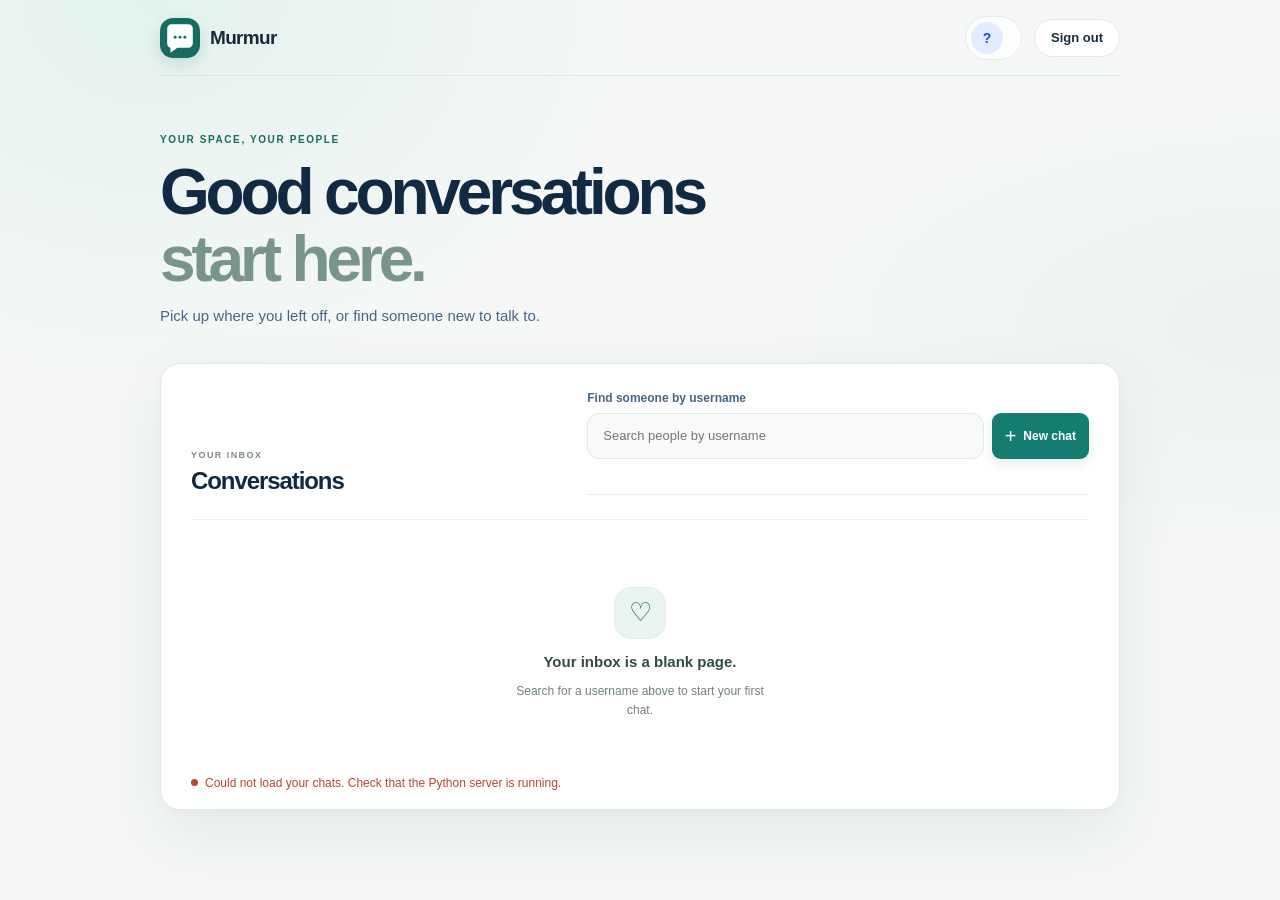
==== commit ce6b1f6c: "feat: add voice notes and speed up chat Load page scripts directly, keep chat controls anchored, and" ====
--- a/conversation.html
+++ b/conversation.html
@@ -11,6 +11,7 @@
     <link rel="apple-touch-icon" href="./icons/icon-192.png">
     <link rel="stylesheet" href="./styles.css">
     <script src="./app.js" defer></script>
+    <script src="./conversation.js" defer></script>
   </head>
   <body class="conversation-body" data-page="conversation">
     <main class="page-shell conversation-shell">
@@ -36,8 +37,13 @@
             <svg viewBox="0 0 24 24" aria-hidden="true"><path d="M12 20.5a5.5 5.5 0 0 1-5.5-5.5V7a4 4 0 0 1 8 0v8a2.5 2.5 0 0 1-5 0V8" /></svg>
           </label>
           <input class="visually-hidden" id="chat-image" type="file" accept="image/jpeg,image/png,image/webp">
+          <button class="voice-note-button" id="voice-note-button" type="button" aria-label="Record a voice note" title="Record a voice note">
+            <svg class="voice-note-microphone" viewBox="0 0 24 24" aria-hidden="true"><path d="M12 15a3.5 3.5 0 0 0 3.5-3.5v-5a3.5 3.5 0 0 0-7 0v5A3.5 3.5 0 0 0 12 15Zm0 0v5m-4 0h8m-11-9.5a7 7 0 0 0 14 0" /></svg>
+            <svg class="voice-note-stop" viewBox="0 0 24 24" aria-hidden="true"><rect x="7" y="7" width="10" height="10" rx="2" /></svg>
+          </button>
           <div class="chat-composer">
             <p class="chat-attachment-preview" id="chat-attachment-preview" hidden></p>
+            <p class="voice-recording-status" id="voice-recording-status" hidden aria-live="polite"></p>
             <label class="visually-hidden" for="chat-message">Write a message or image caption</label>
             <textarea id="chat-message" name="message" maxlength="2000" rows="1" placeholder="Message…" enterkeyhint="send"></textarea>
           </div>
--- a/styles.css
+++ b/styles.css
@@ -828,6 +828,9 @@
   display: flex;
   min-height: 68px;
   flex: 0 0 auto;
+  position: sticky;
+  top: 0;
+  z-index: 2;
   min-width: 0;
   gap: 8px;
   padding: calc(8px + env(safe-area-inset-top)) calc(14px + env(safe-area-inset-right)) 8px calc(14px + env(safe-area-inset-left));
@@ -955,6 +958,10 @@
 }
 
 .conversation-body .conversation-form {
+  position: relative;
+  position: sticky;
+  bottom: 0;
+  z-index: 2;
   flex: 0 0 auto;
   min-width: 0;
   align-items: flex-end;
@@ -974,6 +981,84 @@
   color: #536471;
   cursor: pointer;
   -webkit-tap-highlight-color: transparent;
+}
+
+.voice-note-button {
+  display: grid;
+  width: 44px;
+  height: 44px;
+  flex: 0 0 auto;
+  place-items: center;
+  border: 0;
+  border-radius: 50%;
+  background: transparent;
+  color: #536471;
+  cursor: pointer;
+  -webkit-tap-highlight-color: transparent;
+}
+
+.voice-note-button:hover:not(:disabled),
+.voice-note-button:focus-visible {
+  background: #e9ecee;
+}
+
+.voice-note-button:focus-visible {
+  outline: 3px solid rgb(8 126 112 / 30%);
+  outline-offset: 2px;
+}
+
+.voice-note-button:disabled {
+  cursor: wait;
+  opacity: 0.55;
+}
+
+.voice-note-button svg {
+  width: 23px;
+  height: 23px;
+  fill: none;
+  stroke: currentColor;
+  stroke-linecap: round;
+  stroke-linejoin: round;
+  stroke-width: 1.8;
+}
+
+.voice-note-stop {
+  display: none;
+}
+
+.voice-note-button.is-recording {
+  background: #fff0ee;
+  color: #bc4437;
+  animation: voice-recording-pulse 1.2s ease-in-out infinite;
+}
+
+.voice-note-button.is-recording .voice-note-microphone {
+  display: none;
+}
+
+.voice-note-button.is-recording .voice-note-stop {
+  display: block;
+}
+
+@keyframes voice-recording-pulse {
+  50% {
+    box-shadow: 0 0 0 5px rgb(188 68 55 / 12%);
+  }
+}
+
+.voice-recording-status {
+  margin: 7px 0 0;
+  color: #a33e34;
+  font-size: 11px;
+  font-weight: 600;
+  line-height: 1.3;
+}
+
+.chat-message-audio {
+  display: block;
+  width: min(300px, 100%);
+  height: 42px;
+  margin: 5px 0 1px;
 }
 
 .chat-attach-button:hover,
@@ -1104,6 +1189,12 @@
     padding-left: max(8px, env(safe-area-inset-left));
   }
 
+  @media (prefers-reduced-motion: reduce) {
+    .voice-note-button.is-recording {
+      animation: none;
+    }
+  }
+
   .conversation-body .chat-back-button {
     width: 40px;
     height: 44px;
@@ -1125,6 +1216,7 @@
   }
 
   .conversation-body .chat-attach-button,
+  .conversation-body .voice-note-button,
   .conversation-body .chat-send-button {
     width: 42px;
     height: 44px;
@@ -1537,7 +1629,8 @@
 
   .conversation-body .chat-back-button,
   .conversation-body .chat-send-button,
-  .conversation-body .chat-attach-button {
+  .conversation-body .chat-attach-button,
+  .conversation-body .voice-note-button {
     height: 40px;
   }
 
